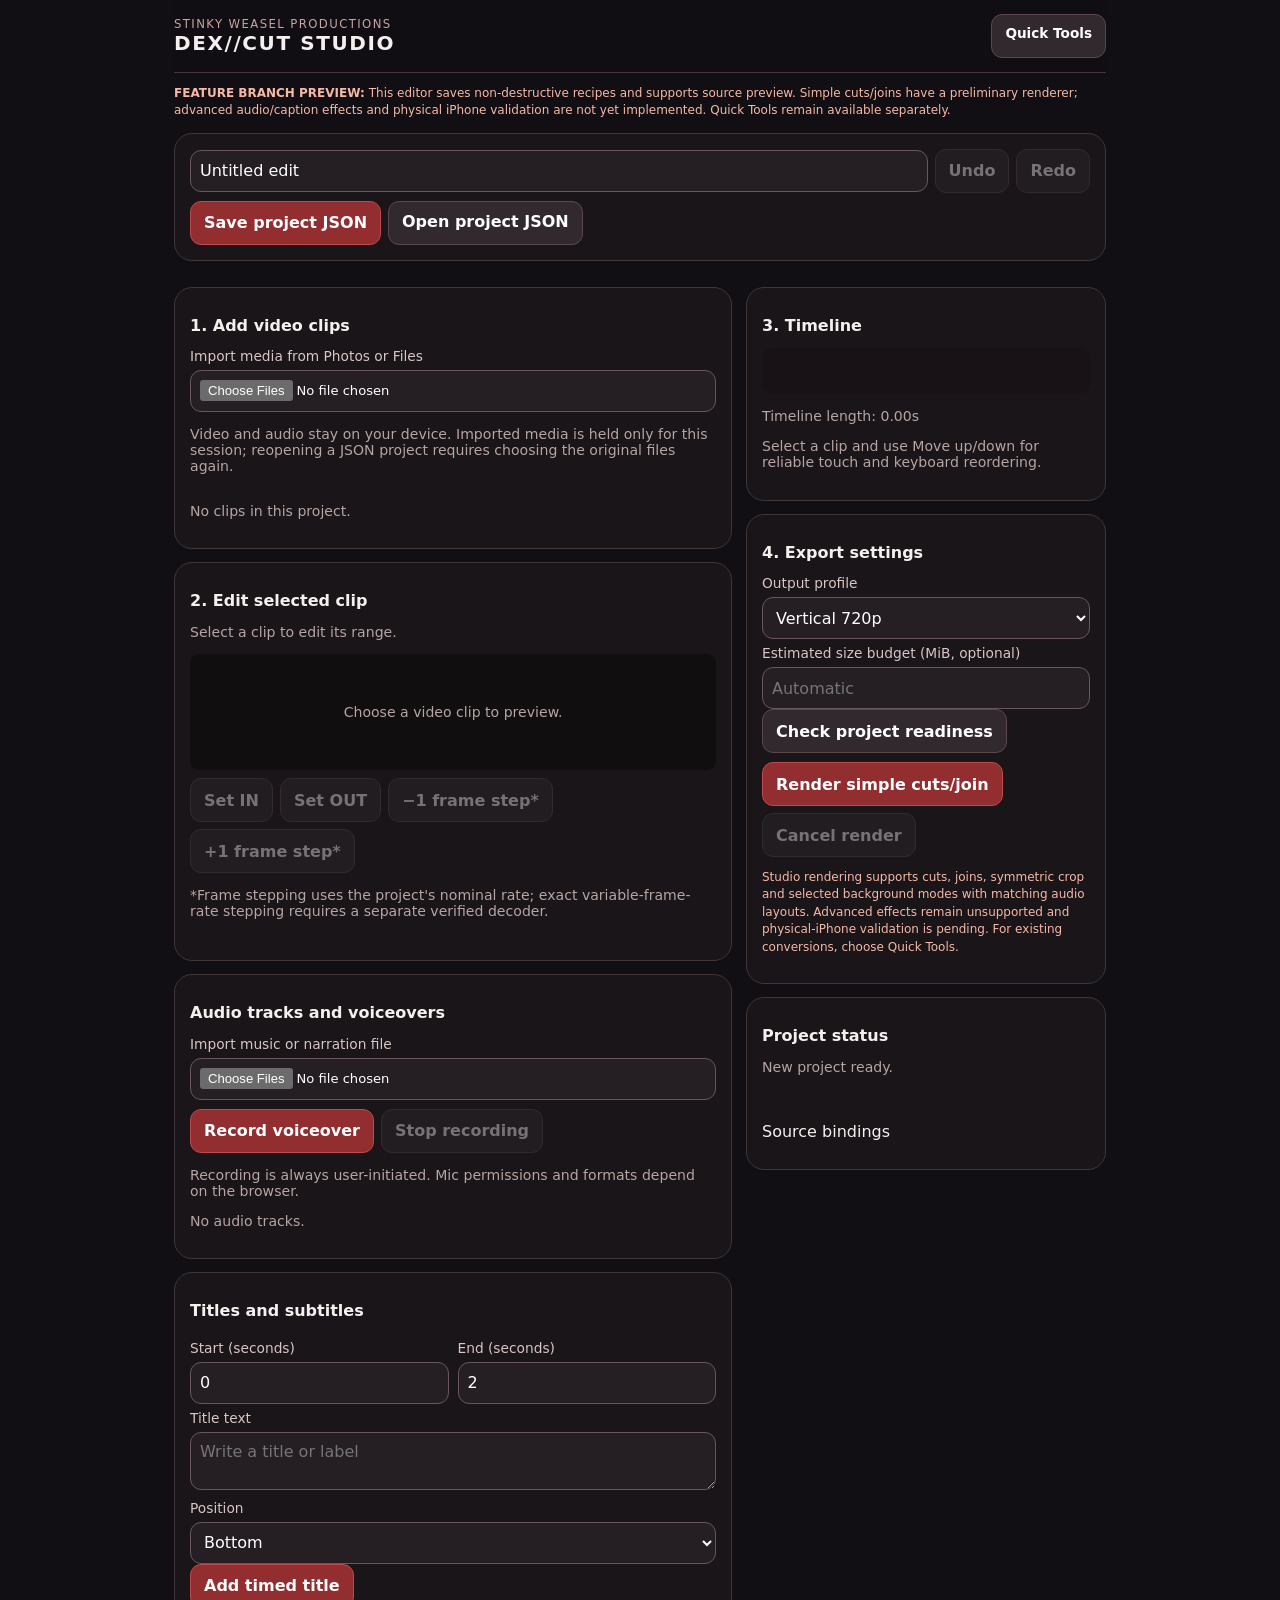
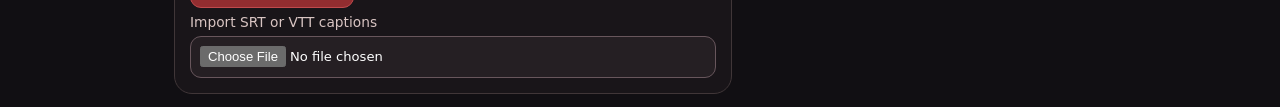
==== studio.html @ 90e0185d "feat(studio): add timed title editor and SRT/VTT import controls" ====
<!doctype html>
<html lang="en">
<head>
<meta charset="utf-8">
<meta name="viewport" content="width=device-width,initial-scale=1,viewport-fit=cover">
<meta name="theme-color" content="#111013">
<title>DEX//CUT — Studio (Development Preview)</title>
<style>
:root{color-scheme:dark;font:16px system-ui,-apple-system,sans-serif;background:#110f13;color:#f5f0ee}*{box-sizing:border-box}body{margin:0;padding:env(safe-area-inset-top) max(14px,env(safe-area-inset-right)) env(safe-area-inset-bottom) max(14px,env(safe-area-inset-left));max-width:960px;margin-inline:auto}header{display:flex;align-items:center;justify-content:space-between;gap:10px;position:sticky;top:0;z-index:2;background:#110f13f5;padding:14px 0;border-bottom:1px solid #423637}h1{font-size:1.25rem;margin:0;letter-spacing:.08em}h2{font-size:1rem}h3{font-size:.96rem;margin:.4rem 0}.eyebrow{color:#caa3a3;font-size:.73rem;text-transform:uppercase;letter-spacing:.12em}.state{font-size:.75rem;color:#f7b8a5;line-height:1.45}.grid{display:grid;grid-template-columns:minmax(0,1fr) minmax(260px,360px);gap:14px}@media(max-width:760px){.grid{display:block}}.panel{border:1px solid #403638;border-radius:18px;background:#191519;padding:15px;margin:13px 0}.muted{color:#b7a5a3;font-size:.88rem}button,.button,input,select,textarea{font:inherit;border-radius:11px}button,.button{background:#922d30;color:#fff;border:1px solid #bf4a4d;padding:10px 13px;min-height:44px;cursor:pointer;font-weight:650}button.secondary,.button.secondary{background:#31292d;border-color:#5d474d}button:disabled{opacity:.4;cursor:not-allowed}button:focus-visible,input:focus-visible,select:focus-visible{outline:3px solid #e8a0a0;outline-offset:2px}input,select,textarea{background:#251f23;color:white;border:1px solid #68565c;padding:9px;width:100%;min-height:42px}label{display:block;font-size:.86rem;color:#d9c5c3;margin:6px 0}input[type=file]{font-size:.82rem}input[type=range]{padding:0;accent-color:#d44b4e}input[type=color]{padding:2px;width:65px}.actions{display:flex;gap:7px;flex-wrap:wrap;align-items:center}.actions>*{flex:0 0 auto}video{width:100%;background:black;border-radius:9px;max-height:310px;object-fit:contain}#previewEmpty{background:#110e10;padding:50px 12px;text-align:center;border-radius:9px}.clips{display:grid;gap:8px}article.clip{background:#241d22;border:1px solid #5b4249;padding:11px;border-radius:13px}article.clip.selected{border-color:#ed7778;box-shadow:inset 0 0 0 1px #ad4040}.clipbar{display:flex;gap:5px;align-items:center;justify-content:space-between}.clipname{font-weight:650;overflow-wrap:anywhere}fieldset{border:1px solid #4b3a41;border-radius:11px;margin:10px 0;padding:10px}legend{color:#f5caca}.controls{display:grid;grid-template-columns:1fr 1fr;gap:9px}.timeline{height:46px;display:flex;overflow:auto;gap:3px;background:#181216;border-radius:10px;padding:5px;touch-action:pan-x} .segment{min-width:22px;background:#773034;border-radius:6px;display:flex;align-items:center;justify-content:center;padding:4px;font-size:.7rem;overflow:hidden}.segment:nth-child(even){background:#9a4040}.thumbs{display:flex;gap:4px;overflow-x:auto;padding:6px 0}.thumbs button{padding:2px;background:#302429;border-color:#64454a;min-height:0;min-width:80px}.thumbs canvas{width:90px;height:50px;object-fit:contain;display:block}#status{min-height:3em}pre{white-space:pre-wrap;word-break:break-word}details{margin-top:9px}summary{cursor:pointer;min-height:44px;display:flex;align-items:center} .sr{position:absolute;clip:rect(0,0,0,0);width:1px;height:1px;overflow:hidden}
</style>
<script defer src="./dexcut-project.js"></script>
<script defer src="./dexcut-export-plan.js"></script>
<script defer src="./dexcut-studio-render.js"></script>
<script defer src="./dexcut-studio.js"></script>
</head>
<body>
<header><div><div class="eyebrow">Stinky Weasel Productions</div><h1>DEX//CUT STUDIO</h1></div><a class="button secondary" href="./" style="text-decoration:none;font-size:.85rem">Quick Tools</a></header>
<p class="state"><strong>FEATURE BRANCH PREVIEW:</strong> This editor saves non-destructive recipes and supports source preview. Simple cuts/joins have a preliminary renderer; advanced audio/caption effects and physical iPhone validation are not yet implemented. Quick Tools remain available separately.</p>
<section class="panel" aria-label="Project">
<div class="actions"><input id="title" aria-label="Project title" value="Untitled edit" style="flex:1 1 180px">
<button id="undo" class="secondary" type="button" disabled>Undo</button><button id="redo" class="secondary" type="button" disabled>Redo</button></div>
<div class="actions" style="margin-top:8px">
<button id="downloadProject" type="button">Save project JSON</button><label class="button secondary" style="margin:0">Open project JSON<input id="openProject" class="sr" type="file" accept=".json,application/json"></label>
</div>
</section>
<div class="grid">
<main>
<section class="panel">
<h2>1. Add video clips</h2>
<label for="mediaInput">Import media from Photos or Files</label><input id="mediaInput" type="file" accept="video/*,audio/*" multiple>
<p class="muted">Video and audio stay on your device. Imported media is held only for this session; reopening a JSON project requires choosing the original files again.</p>
<div id="clipList" class="clips" aria-live="polite"><p class="muted">No clips in this project.</p></div>
</section>
<section class="panel">
<h2>2. Edit selected clip</h2>
<p id="selectedHint" class="muted">Select a clip to edit its range.</p>
<video id="preview" controls playsinline preload="metadata" hidden></video>
<div id="previewEmpty" class="muted">Choose a video clip to preview.</div>
<div class="actions" style="margin-top:8px"><button class="secondary" id="markIn" disabled>Set IN</button><button class="secondary" id="markOut" disabled>Set OUT</button><button class="secondary" id="seekBack" disabled>−1 frame step*</button><button class="secondary" id="seekNext" disabled>+1 frame step*</button></div>
<p class="muted">*Frame stepping uses the project's nominal rate; exact variable-frame-rate stepping requires a separate verified decoder.</p>
<div id="editControls" hidden>
<fieldset><legend>Keep source ranges (seconds)</legend>
<div class="controls"><div><label for="rangeStart">IN</label><input type="number" id="rangeStart" min="0" step=".001"></div><div><label for="rangeEnd">OUT</label><input type="number" id="rangeEnd" min="0" step=".001"></div></div>
<div class="actions" style="margin-top:8px"><button id="addRange" type="button">Add keep range</button><button id="removeRange" class="secondary" type="button">Delete selected range</button><button id="invertRange" class="secondary" type="button">Invert ranges</button></div>
<div id="ranges" aria-live="polite"></div></fieldset>
<fieldset><legend>Crop and framing</legend>
<label for="cropShape">Crop amount (%) — symmetric inset</label><input id="cropShape" type="range" min="0" max="40" step="1" value="0"><output id="cropPercent">0%</output>
<label for="backgroundMode">Background choice</label><select id="backgroundMode"><option value="letterbox">Letterbox</option><option value="blur">Blurred enlargement</option><option value="solid">Solid black background</option></select>
</fieldset>
</div>
<div id="thumbs" class="thumbs" aria-label="Real frame thumbnails"></div>
</section>
<section class="panel">
<h2>Audio tracks and voiceovers</h2>
<label for="audioInput">Import music or narration file</label>
<input id="audioInput" type="file" accept="audio/*" multiple>
<div class="actions" style="margin-top:9px">
<button id="recordVoice" type="button">Record voiceover</button>
<button id="stopVoice" type="button" class="secondary" disabled>Stop recording</button>
</div>
<p id="voiceStatus" role="status" aria-live="polite" class="muted">Recording is always user-initiated. Mic permissions and formats depend on the browser.</p>
<div id="audioTracks" aria-label="Audio track controls"></div>
</section>
<section class="panel">
<h2>Titles and subtitles</h2>
<div class="controls">
<div><label for="textStart">Start (seconds)</label><input id="textStart" type="number" min="0" step=".1" value="0"></div>
<div><label for="textEnd">End (seconds)</label><input id="textEnd" type="number" min=".1" step=".1" value="2"></div>
</div>
<label for="textContent">Title text</label><textarea id="textContent" rows="2" maxlength="400" placeholder="Write a title or label"></textarea>
<label for="textPosition">Position</label><select id="textPosition"><option value="bottom">Bottom</option><option value="center">Center</option><option value="top">Top</option></select>
<div class="actions"><button id="addTitle" type="button">Add timed title</button></div>
<label for="subtitleInput">Import SRT or VTT captions</label><input id="subtitleInput" type="file" accept=".srt,.vtt,text/plain,text/vtt">
<div id="textTracks" aria-label="Title and subtitle cues"></div>
</section>
</main>
<aside>
<section class="panel"><h2>3. Timeline</h2><div id="timeline" class="timeline" aria-label="Clip timeline"></div><p id="duration" class="muted">0 seconds</p><p class="muted">Select a clip and use Move up/down for reliable touch and keyboard reordering.</p></section>
<section class="panel">
<h2>4. Export settings</h2>
<label for="exportPreset">Output profile</label><select id="exportPreset"><option value="portrait-720p">Vertical 720p</option><option value="landscape-720p">Landscape 720p</option><option value="square-720p">Square 720p</option><option value="portrait-1080p">Vertical 1080p</option><option value="messaging">Messaging</option></select>
<label for="sizeTarget">Estimated size budget (MiB, optional)</label><input id="sizeTarget" type="number" min="1" step="1" placeholder="Automatic">
<button type="button" id="checkExport" class="secondary">Check project readiness</button>
<div class="actions" style="margin-top:9px"><button type="button" id="renderVideo">Render simple cuts/join</button><button type="button" id="cancelRender" class="secondary" disabled>Cancel render</button></div>
<progress id="renderProgress" max="100" value="0" hidden style="width:100%" aria-label="Render progress"></progress>
<div id="renderResult" aria-live="polite"></div>
<div id="exportResult" role="status" class="muted"></div>
<p class="state">Studio rendering supports cuts, joins, symmetric crop and selected background modes with matching audio layouts. Advanced effects remain unsupported and physical-iPhone validation is pending. For existing conversions, choose Quick Tools.</p>
</section>
<section class="panel"><h2>Project status</h2><div id="status" role="status" aria-live="polite" class="muted">New project ready.</div><details><summary>Source bindings</summary><div id="bindings" class="muted">No media linked</div></details></section>
</aside>
</div>
</body></html>
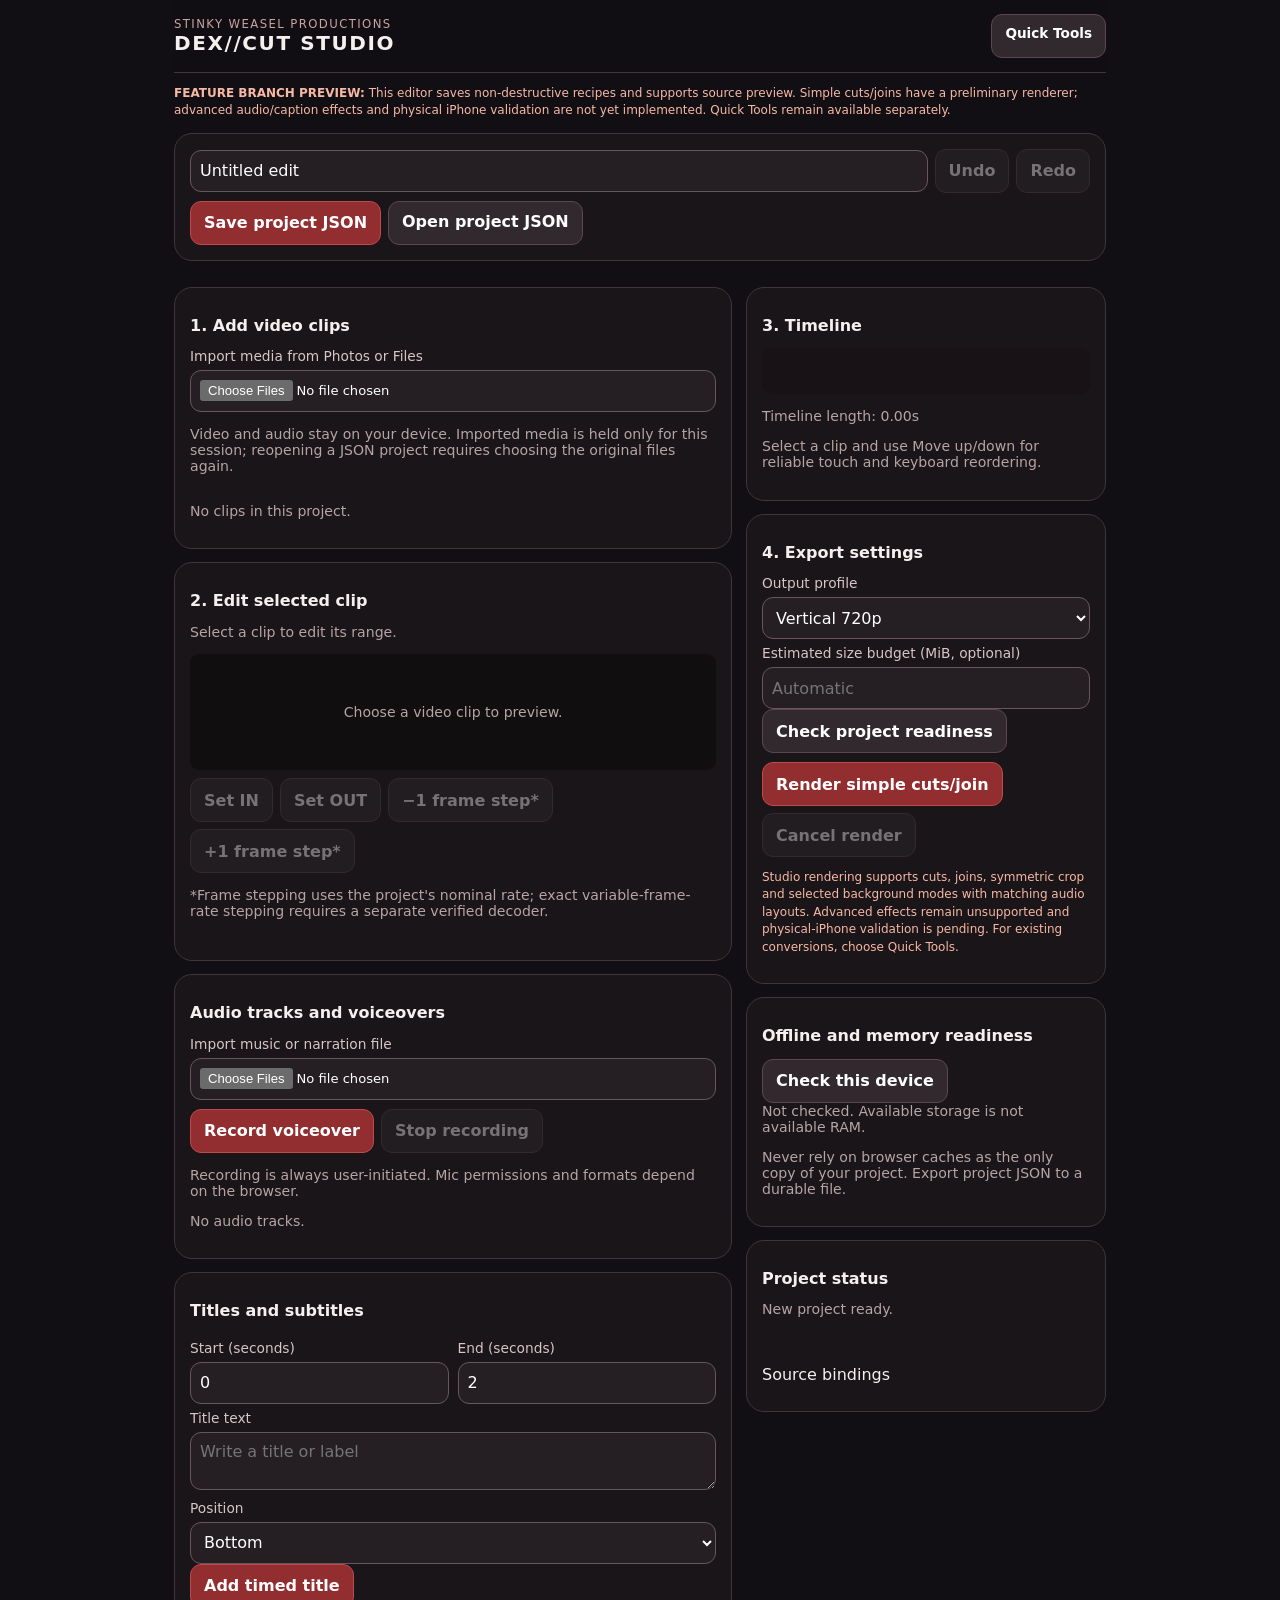
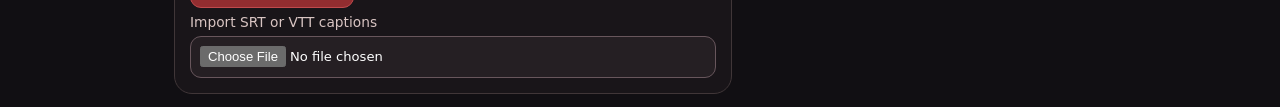
==== commit 557e12f9: "feat(studio): show cache, offline, storage and device-readiness panel" ====
--- a/studio.html
+++ b/studio.html
@@ -11,6 +11,7 @@
 <script defer src="./dexcut-project.js"></script>
 <script defer src="./dexcut-export-plan.js"></script>
 <script defer src="./dexcut-studio-render.js"></script>
+<script defer src="./dexcut-studio-readiness.js"></script>
 <script defer src="./dexcut-studio.js"></script>
 </head>
 <body>
@@ -87,6 +88,12 @@
 <div id="exportResult" role="status" class="muted"></div>
 <p class="state">Studio rendering supports cuts, joins, symmetric crop and selected background modes with matching audio layouts. Advanced effects remain unsupported and physical-iPhone validation is pending. For existing conversions, choose Quick Tools.</p>
 </section>
+<section class="panel">
+<h2>Offline and memory readiness</h2>
+<button id="refreshReadiness" type="button" class="secondary">Check this device</button>
+<div id="readiness" class="muted" role="status" aria-live="polite">Not checked. Available storage is not available RAM.</div>
+<p class="muted">Never rely on browser caches as the only copy of your project. Export project JSON to a durable file.</p>
+</section>
 <section class="panel"><h2>Project status</h2><div id="status" role="status" aria-live="polite" class="muted">New project ready.</div><details><summary>Source bindings</summary><div id="bindings" class="muted">No media linked</div></details></section>
 </aside>
 </div>
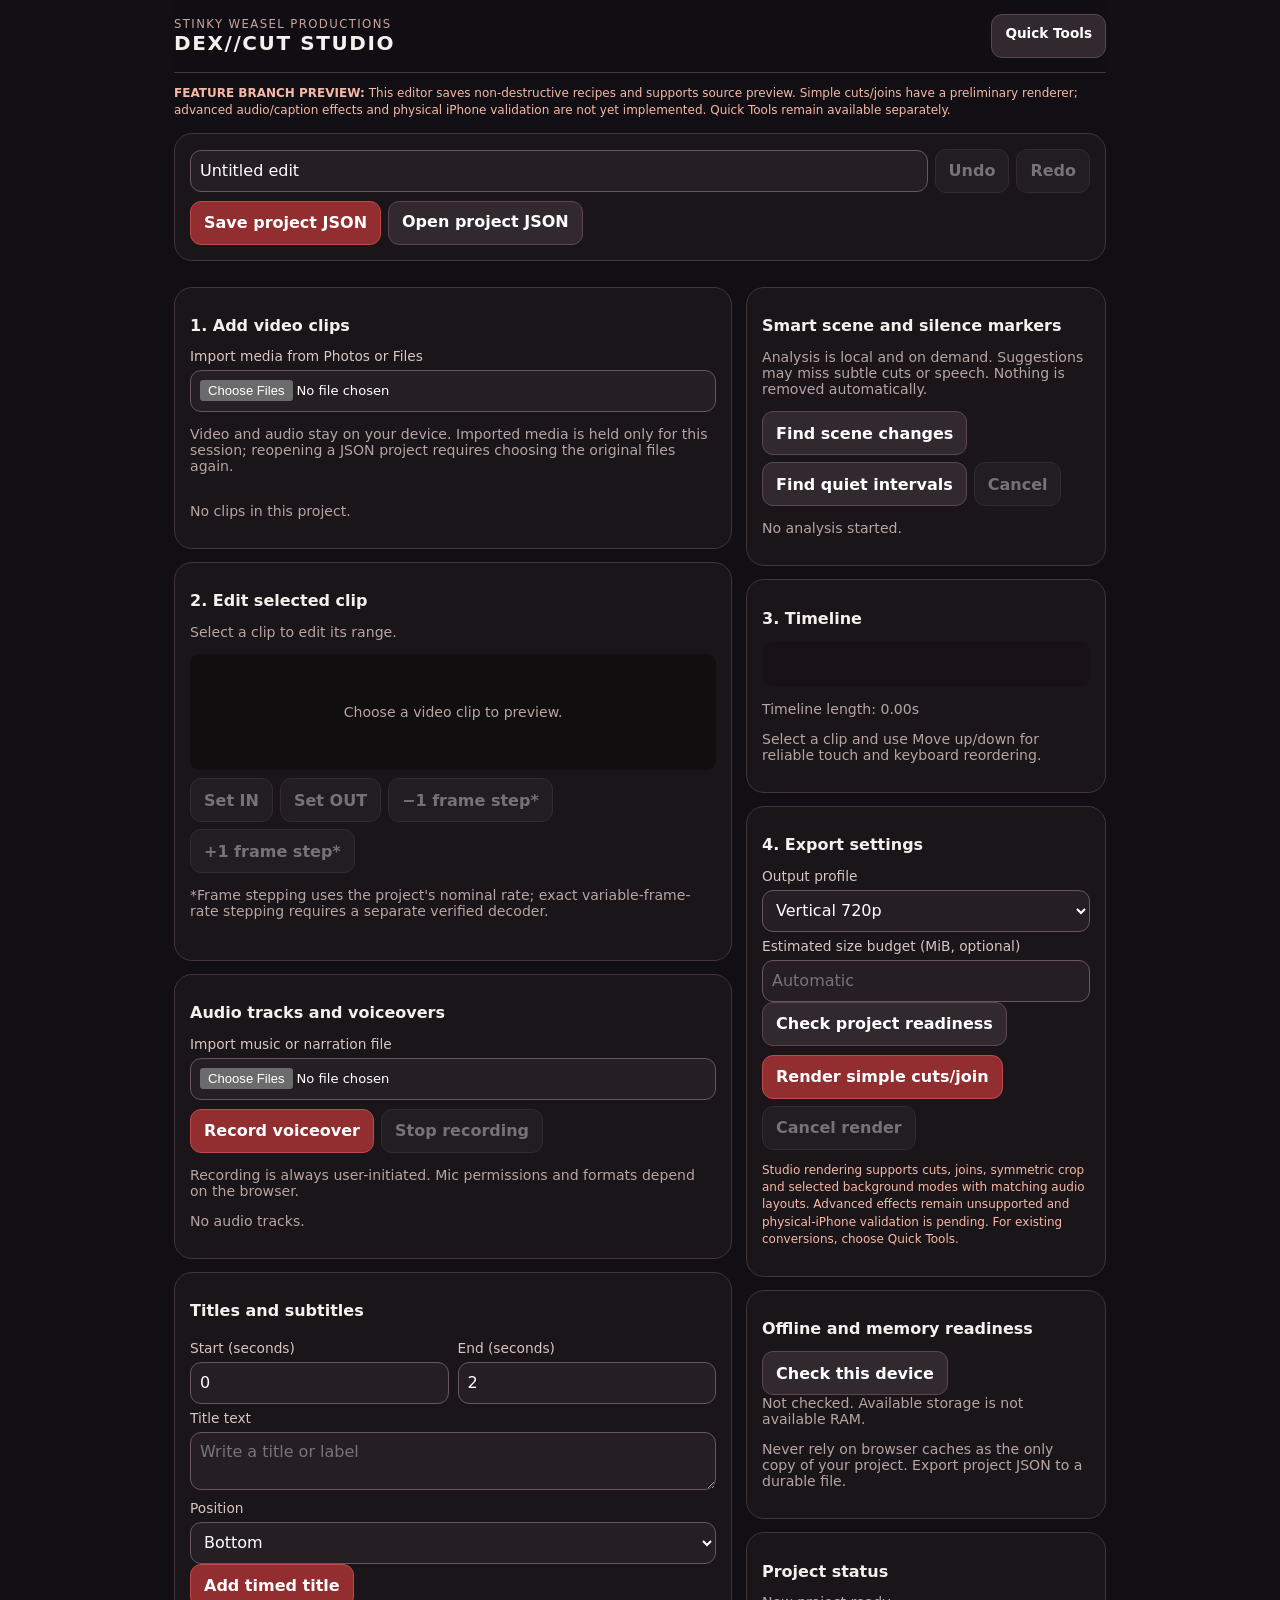
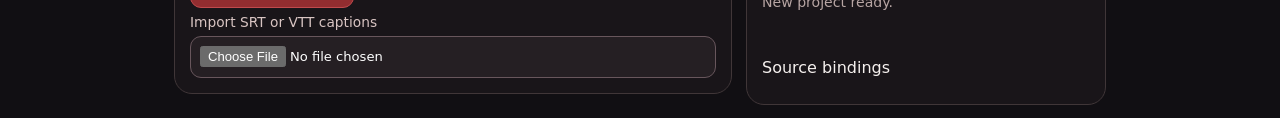
==== commit 08d33472: "feat(studio): expose opt-in scene and silence suggestion tools" ====
--- a/studio.html
+++ b/studio.html
@@ -6,13 +6,15 @@
 <meta name="theme-color" content="#111013">
 <title>DEX//CUT — Studio (Development Preview)</title>
 <style>
-:root{color-scheme:dark;font:16px system-ui,-apple-system,sans-serif;background:#110f13;color:#f5f0ee}*{box-sizing:border-box}body{margin:0;padding:env(safe-area-inset-top) max(14px,env(safe-area-inset-right)) env(safe-area-inset-bottom) max(14px,env(safe-area-inset-left));max-width:960px;margin-inline:auto}header{display:flex;align-items:center;justify-content:space-between;gap:10px;position:sticky;top:0;z-index:2;background:#110f13f5;padding:14px 0;border-bottom:1px solid #423637}h1{font-size:1.25rem;margin:0;letter-spacing:.08em}h2{font-size:1rem}h3{font-size:.96rem;margin:.4rem 0}.eyebrow{color:#caa3a3;font-size:.73rem;text-transform:uppercase;letter-spacing:.12em}.state{font-size:.75rem;color:#f7b8a5;line-height:1.45}.grid{display:grid;grid-template-columns:minmax(0,1fr) minmax(260px,360px);gap:14px}@media(max-width:760px){.grid{display:block}}.panel{border:1px solid #403638;border-radius:18px;background:#191519;padding:15px;margin:13px 0}.muted{color:#b7a5a3;font-size:.88rem}button,.button,input,select,textarea{font:inherit;border-radius:11px}button,.button{background:#922d30;color:#fff;border:1px solid #bf4a4d;padding:10px 13px;min-height:44px;cursor:pointer;font-weight:650}button.secondary,.button.secondary{background:#31292d;border-color:#5d474d}button:disabled{opacity:.4;cursor:not-allowed}button:focus-visible,input:focus-visible,select:focus-visible{outline:3px solid #e8a0a0;outline-offset:2px}input,select,textarea{background:#251f23;color:white;border:1px solid #68565c;padding:9px;width:100%;min-height:42px}label{display:block;font-size:.86rem;color:#d9c5c3;margin:6px 0}input[type=file]{font-size:.82rem}input[type=range]{padding:0;accent-color:#d44b4e}input[type=color]{padding:2px;width:65px}.actions{display:flex;gap:7px;flex-wrap:wrap;align-items:center}.actions>*{flex:0 0 auto}video{width:100%;background:black;border-radius:9px;max-height:310px;object-fit:contain}#previewEmpty{background:#110e10;padding:50px 12px;text-align:center;border-radius:9px}.clips{display:grid;gap:8px}article.clip{background:#241d22;border:1px solid #5b4249;padding:11px;border-radius:13px}article.clip.selected{border-color:#ed7778;box-shadow:inset 0 0 0 1px #ad4040}.clipbar{display:flex;gap:5px;align-items:center;justify-content:space-between}.clipname{font-weight:650;overflow-wrap:anywhere}fieldset{border:1px solid #4b3a41;border-radius:11px;margin:10px 0;padding:10px}legend{color:#f5caca}.controls{display:grid;grid-template-columns:1fr 1fr;gap:9px}.timeline{height:46px;display:flex;overflow:auto;gap:3px;background:#181216;border-radius:10px;padding:5px;touch-action:pan-x} .segment{min-width:22px;background:#773034;border-radius:6px;display:flex;align-items:center;justify-content:center;padding:4px;font-size:.7rem;overflow:hidden}.segment:nth-child(even){background:#9a4040}.thumbs{display:flex;gap:4px;overflow-x:auto;padding:6px 0}.thumbs button{padding:2px;background:#302429;border-color:#64454a;min-height:0;min-width:80px}.thumbs canvas{width:90px;height:50px;object-fit:contain;display:block}#status{min-height:3em}pre{white-space:pre-wrap;word-break:break-word}details{margin-top:9px}summary{cursor:pointer;min-height:44px;display:flex;align-items:center} .sr{position:absolute;clip:rect(0,0,0,0);width:1px;height:1px;overflow:hidden}
+:root{color-scheme:dark;font:16px system-ui,-apple-system,sans-serif;background:#110f13;color:#f5f0ee}*{box-sizing:border-box}body{margin:0;padding:env(safe-area-inset-top) max(14px,env(safe-area-inset-right)) env(safe-area-inset-bottom) max(14px,env(safe-area-inset-left));max-width:960px;margin-inline:auto}header{display:flex;align-items:center;justify-content:space-between;gap:10px;position:sticky;top:0;z-index:2;background:#110f13f5;padding:14px 0;border-bottom:1px solid #423637}h1{font-size:1.25rem;margin:0;letter-spacing:.08em}h2{font-size:1rem}h3{font-size:.96rem;margin:.4rem 0}.eyebrow{color:#caa3a3;font-size:.73rem;text-transform:uppercase;letter-spacing:.12em}.state{font-size:.75rem;color:#f7b8a5;line-height:1.45}.grid{display:grid;grid-template-columns:minmax(0,1fr) minmax(260px,360px);gap:14px}@media(max-width:760px){.grid{display:block}}.panel{border:1px solid #403638;border-radius:18px;background:#191519;padding:15px;margin:13px 0}.muted{color:#b7a5a3;font-size:.88rem}button,.button,input,select,textarea{font:inherit;border-radius:11px}button,.button{background:#922d30;color:#fff;border:1px solid #bf4a4d;padding:10px 13px;min-height:44px;cursor:pointer;font-weight:650}button.secondary,.button.secondary{background:#31292d;border-color:#5d474d}button:disabled{opacity:.4;cursor:not-allowed}button:focus-visible,input:focus-visible,select:focus-visible{outline:3px solid #e8a0a0;outline-offset:2px}input,select,textarea{background:#251f23;color:white;border:1px solid #68565c;padding:9px;width:100%;min-height:42px}label{display:block;font-size:.86rem;color:#d9c5c3;margin:6px 0}input[type=file]{font-size:.82rem}input[type=range]{padding:0;accent-color:#d44b4e}input[type=color]{padding:2px;width:65px}.actions{display:flex;gap:7px;flex-wrap:wrap;align-items:center}.actions>*{flex:0 0 auto}video{width:100%;background:black;border-radius:9px;max-height:310px;object-fit:contain}#previewEmpty{background:#110e10;padding:50px 12px;text-align:center;border-radius:9px}.clips{display:grid;gap:8px}article.clip{background:#241d22;border:1px solid #5b4249;padding:11px;border-radius:13px}article.clip.selected{border-color:#ed7778;box-shadow:inset 0 0 0 1px #ad4040}.clipbar{display:flex;gap:5px;align-items:center;justify-content:space-between}.clipname{font-weight:650;overflow-wrap:anywhere}canvas.editorCanvas{width:100%;display:block;background:#171116;border-radius:11px;touch-action:none;border:1px solid #755258;cursor:crosshair}fieldset{border:1px solid #4b3a41;border-radius:11px;margin:10px 0;padding:10px}legend{color:#f5caca}.controls{display:grid;grid-template-columns:1fr 1fr;gap:9px}.timeline{height:46px;display:flex;overflow:auto;gap:3px;background:#181216;border-radius:10px;padding:5px;touch-action:pan-x} .segment{min-width:22px;background:#773034;border-radius:6px;display:flex;align-items:center;justify-content:center;padding:4px;font-size:.7rem;overflow:hidden}.segment:nth-child(even){background:#9a4040}.thumbs{display:flex;gap:4px;overflow-x:auto;padding:6px 0}.thumbs button{padding:2px;background:#302429;border-color:#64454a;min-height:0;min-width:80px}.thumbs canvas{width:90px;height:50px;object-fit:contain;display:block}#status{min-height:3em}pre{white-space:pre-wrap;word-break:break-word}details{margin-top:9px}summary{cursor:pointer;min-height:44px;display:flex;align-items:center} .sr{position:absolute;clip:rect(0,0,0,0);width:1px;height:1px;overflow:hidden}
 </style>
 <script defer src="./dexcut-project.js"></script>
 <script defer src="./dexcut-export-plan.js"></script>
 <script defer src="./dexcut-studio-render.js"></script>
 <script defer src="./dexcut-studio-readiness.js"></script>
 <script defer src="./dexcut-studio.js"></script>
+<script defer src="./dexcut-studio-gestures.js"></script>
+<script defer src="./dexcut-studio-markers.js"></script>
 </head>
 <body>
 <header><div><div class="eyebrow">Stinky Weasel Productions</div><h1>DEX//CUT STUDIO</h1></div><a class="button secondary" href="./" style="text-decoration:none;font-size:.85rem">Quick Tools</a></header>
@@ -40,6 +42,17 @@
 <div class="actions" style="margin-top:8px"><button class="secondary" id="markIn" disabled>Set IN</button><button class="secondary" id="markOut" disabled>Set OUT</button><button class="secondary" id="seekBack" disabled>−1 frame step*</button><button class="secondary" id="seekNext" disabled>+1 frame step*</button></div>
 <p class="muted">*Frame stepping uses the project's nominal rate; exact variable-frame-rate stepping requires a separate verified decoder.</p>
 <div id="editControls" hidden>
+<fieldset><legend>Precision time ruler</legend>
+<canvas id="precisionTrack" class="editorCanvas" width="800" height="105" role="img" aria-label="Time ruler: drag playhead, pinch to zoom"></canvas>
+<div class="controls">
+<div><label for="timelineZoom">Timeline zoom</label><input id="timelineZoom" type="range" min="1" max="20" value="1"></div>
+<div><label for="timelinePan">Pan across source</label><input id="timelinePan" type="range" min="0" max="100" value="0"></div>
+</div><label><input id="snapCuts" type="checkbox" checked style="width:auto;min-height:0"> Snap to cut boundaries</label>
+</fieldset>
+<fieldset><legend>Interactive crop positioning</legend>
+<canvas id="cropWorkspace" class="editorCanvas" width="800" height="450" role="img" aria-label="Video crop: drag to move selected area and pinch to resize"></canvas>
+<p class="muted">Drag the crop rectangle; pinch it on a touchscreen. Dashed lines mark the approximate 10% safe area. Keep the numeric inset control below as an alternative.</p>
+</fieldset>
 <fieldset><legend>Keep source ranges (seconds)</legend>
 <div class="controls"><div><label for="rangeStart">IN</label><input type="number" id="rangeStart" min="0" step=".001"></div><div><label for="rangeEnd">OUT</label><input type="number" id="rangeEnd" min="0" step=".001"></div></div>
 <div class="actions" style="margin-top:8px"><button id="addRange" type="button">Add keep range</button><button id="removeRange" class="secondary" type="button">Delete selected range</button><button id="invertRange" class="secondary" type="button">Invert ranges</button></div>
@@ -76,6 +89,13 @@
 </section>
 </main>
 <aside>
+<section class="panel">
+<h2>Smart scene and silence markers</h2>
+<p class="muted">Analysis is local and on demand. Suggestions may miss subtle cuts or speech. Nothing is removed automatically.</p>
+<div class="actions"><button id="analyzeScenes" type="button" class="secondary">Find scene changes</button><button id="analyzeSilence" type="button" class="secondary">Find quiet intervals</button><button id="cancelAnalyze" type="button" class="secondary" disabled>Cancel</button></div>
+<p id="analyzeStatus" role="status" class="muted">No analysis started.</p>
+<div id="markerResults" aria-label="Suggested cut points"></div>
+</section>
 <section class="panel"><h2>3. Timeline</h2><div id="timeline" class="timeline" aria-label="Clip timeline"></div><p id="duration" class="muted">0 seconds</p><p class="muted">Select a clip and use Move up/down for reliable touch and keyboard reordering.</p></section>
 <section class="panel">
 <h2>4. Export settings</h2>
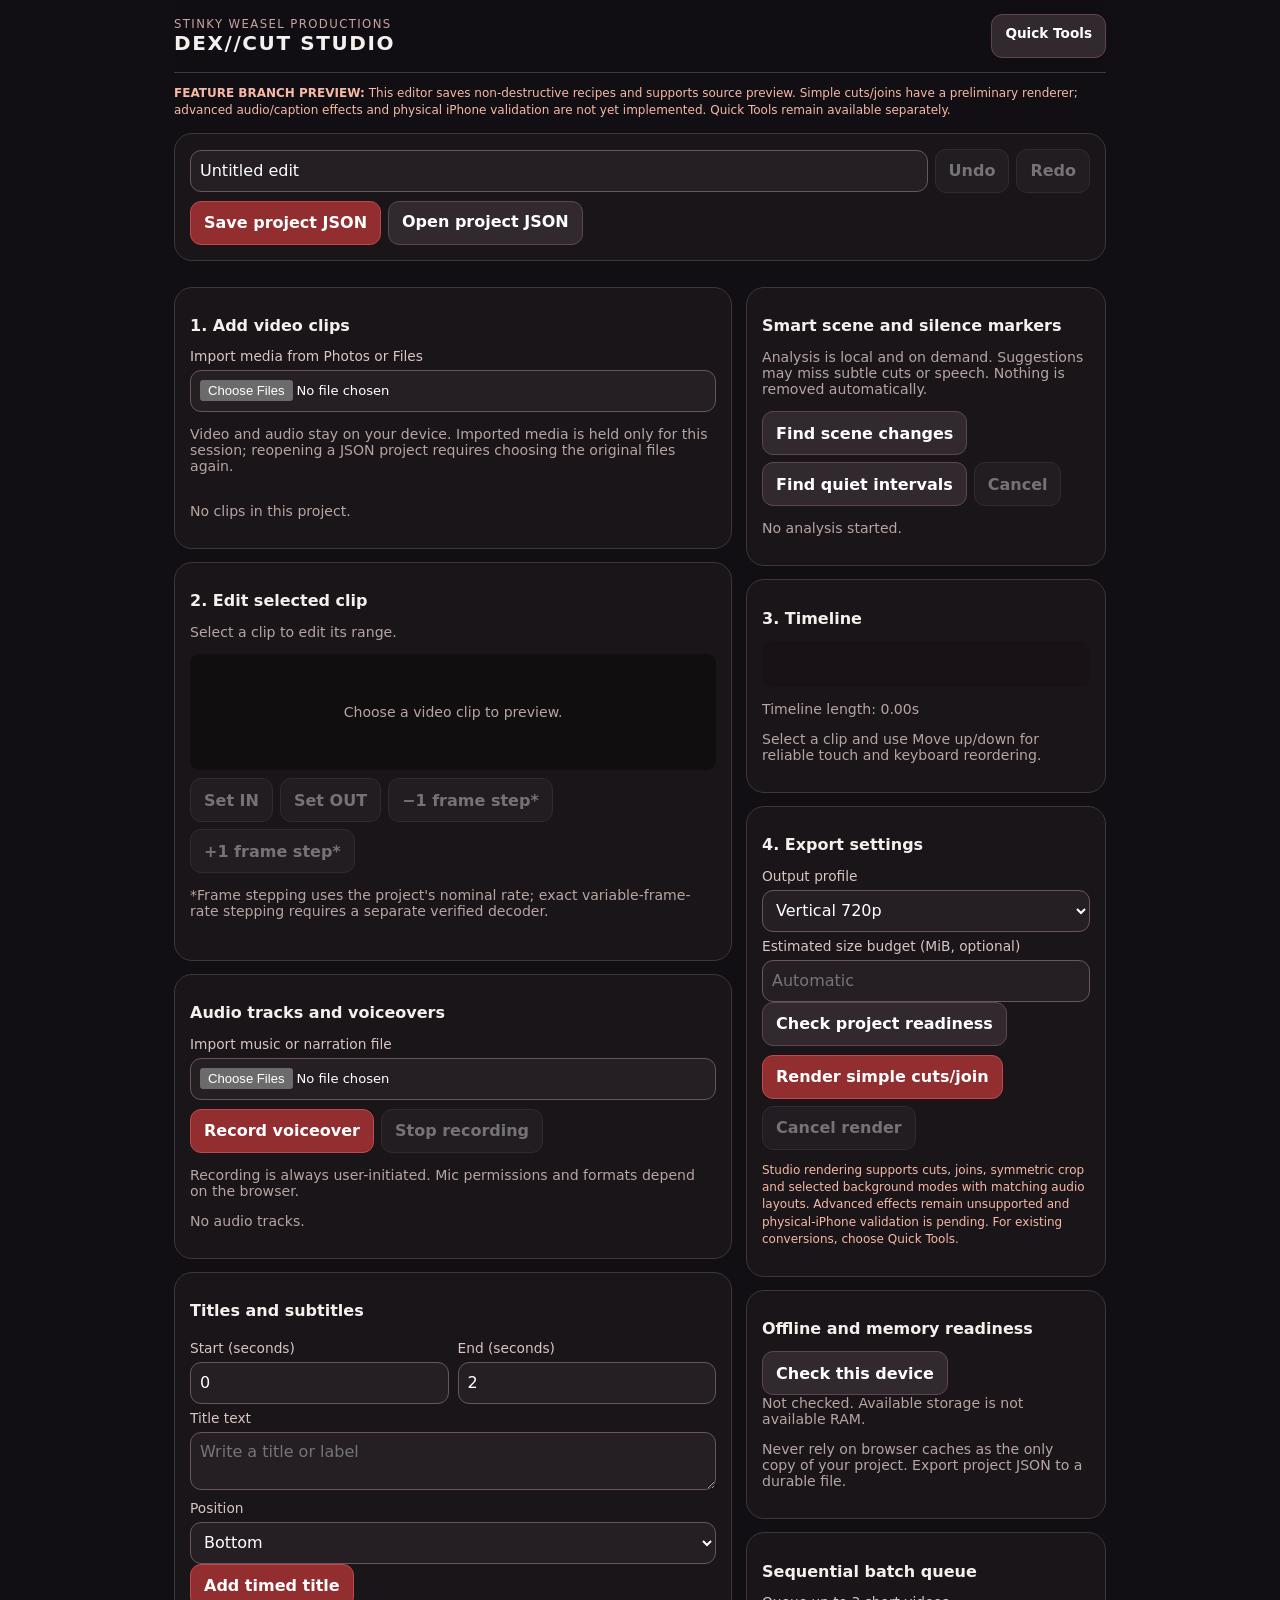
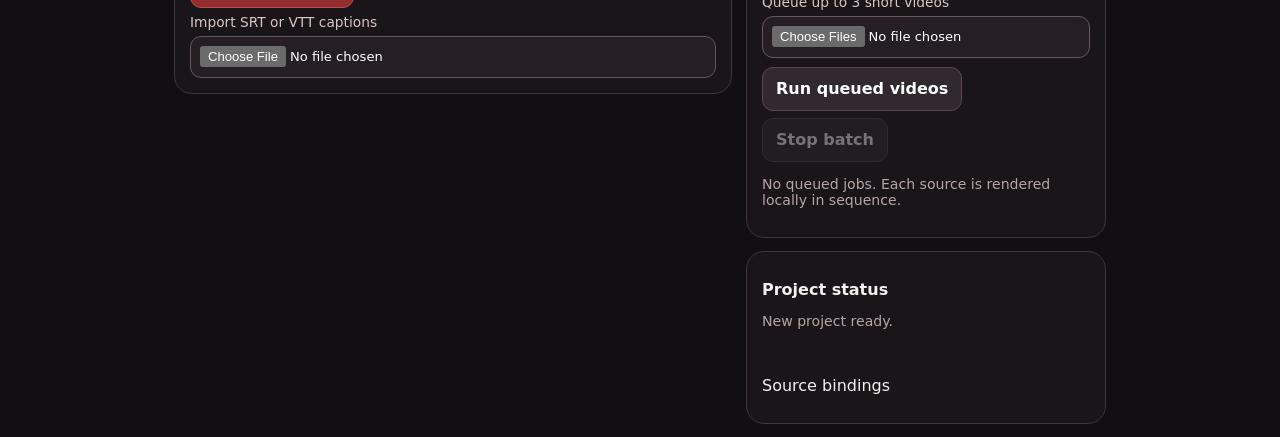
==== commit 824dffd0: "feat(studio): add bounded sequential batch queue interface" ====
--- a/studio.html
+++ b/studio.html
@@ -15,6 +15,7 @@
 <script defer src="./dexcut-studio.js"></script>
 <script defer src="./dexcut-studio-gestures.js"></script>
 <script defer src="./dexcut-studio-markers.js"></script>
+<script defer src="./dexcut-studio-batch.js"></script>
 </head>
 <body>
 <header><div><div class="eyebrow">Stinky Weasel Productions</div><h1>DEX//CUT STUDIO</h1></div><a class="button secondary" href="./" style="text-decoration:none;font-size:.85rem">Quick Tools</a></header>
@@ -114,6 +115,14 @@
 <div id="readiness" class="muted" role="status" aria-live="polite">Not checked. Available storage is not available RAM.</div>
 <p class="muted">Never rely on browser caches as the only copy of your project. Export project JSON to a durable file.</p>
 </section>
+<section class="panel">
+<h2>Sequential batch queue</h2>
+<label for="batchInput">Queue up to 3 short videos</label>
+<input id="batchInput" type="file" accept="video/*" multiple>
+<div class="actions" style="margin-top:9px"><button id="runBatch" type="button" class="secondary">Run queued videos</button><button id="cancelBatch" type="button" class="secondary" disabled>Stop batch</button></div>
+<p id="batchStatus" class="muted" role="status" aria-live="polite">No queued jobs. Each source is rendered locally in sequence.</p>
+<div id="batchList"></div>
+</section>
 <section class="panel"><h2>Project status</h2><div id="status" role="status" aria-live="polite" class="muted">New project ready.</div><details><summary>Source bindings</summary><div id="bindings" class="muted">No media linked</div></details></section>
 </aside>
 </div>
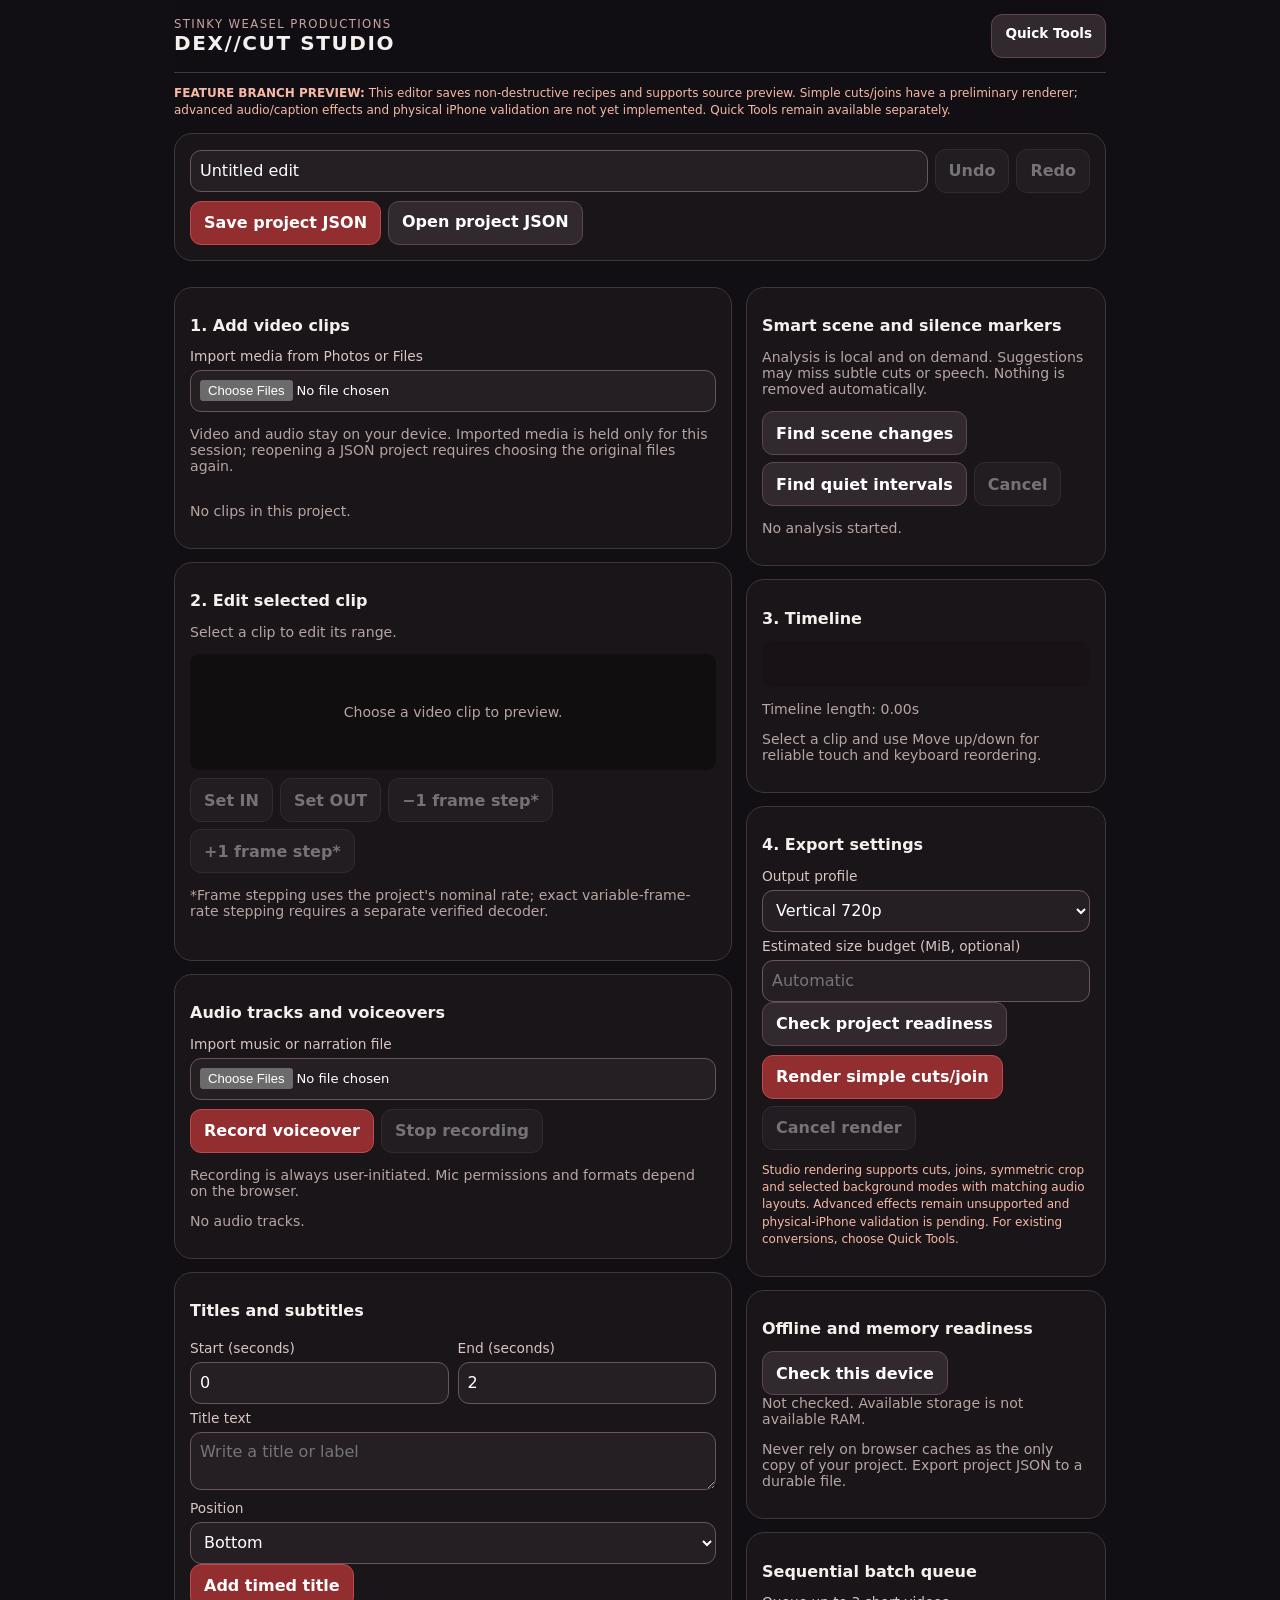
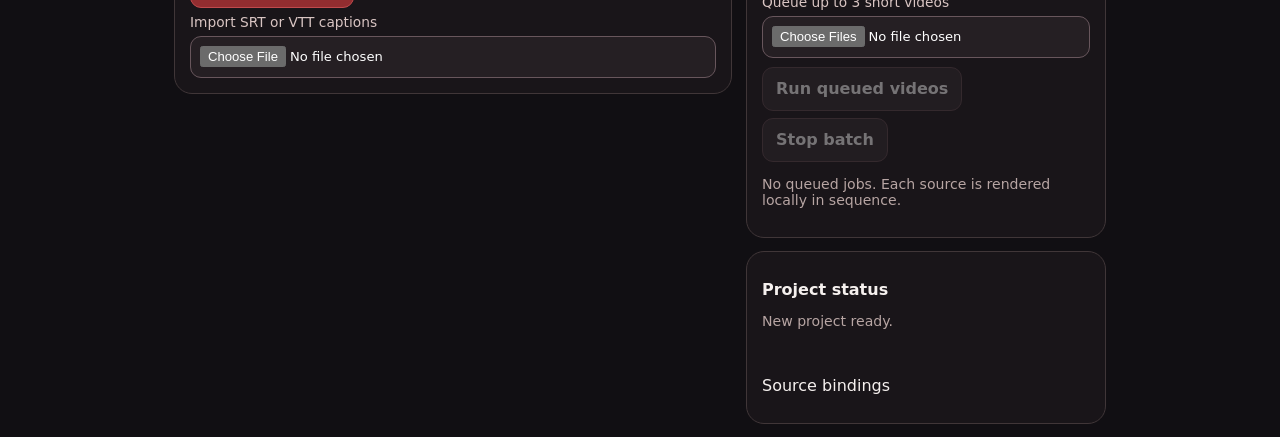
==== commit 11eaf208: "feat(studio): offer custom background color for video reframing" ====
--- a/studio.html
+++ b/studio.html
@@ -60,7 +60,7 @@
 <div id="ranges" aria-live="polite"></div></fieldset>
 <fieldset><legend>Crop and framing</legend>
 <label for="cropShape">Crop amount (%) — symmetric inset</label><input id="cropShape" type="range" min="0" max="40" step="1" value="0"><output id="cropPercent">0%</output>
-<label for="backgroundMode">Background choice</label><select id="backgroundMode"><option value="letterbox">Letterbox</option><option value="blur">Blurred enlargement</option><option value="solid">Solid black background</option></select>
+<label for="backgroundMode">Background choice</label><select id="backgroundMode"><option value="letterbox">Letterbox</option><option value="blur">Blurred enlargement</option><option value="solid">Custom solid color</option></select><label for="backgroundColor">Background color</label><input id="backgroundColor" type="color" value="#000000">
 </fieldset>
 </div>
 <div id="thumbs" class="thumbs" aria-label="Real frame thumbnails"></div>
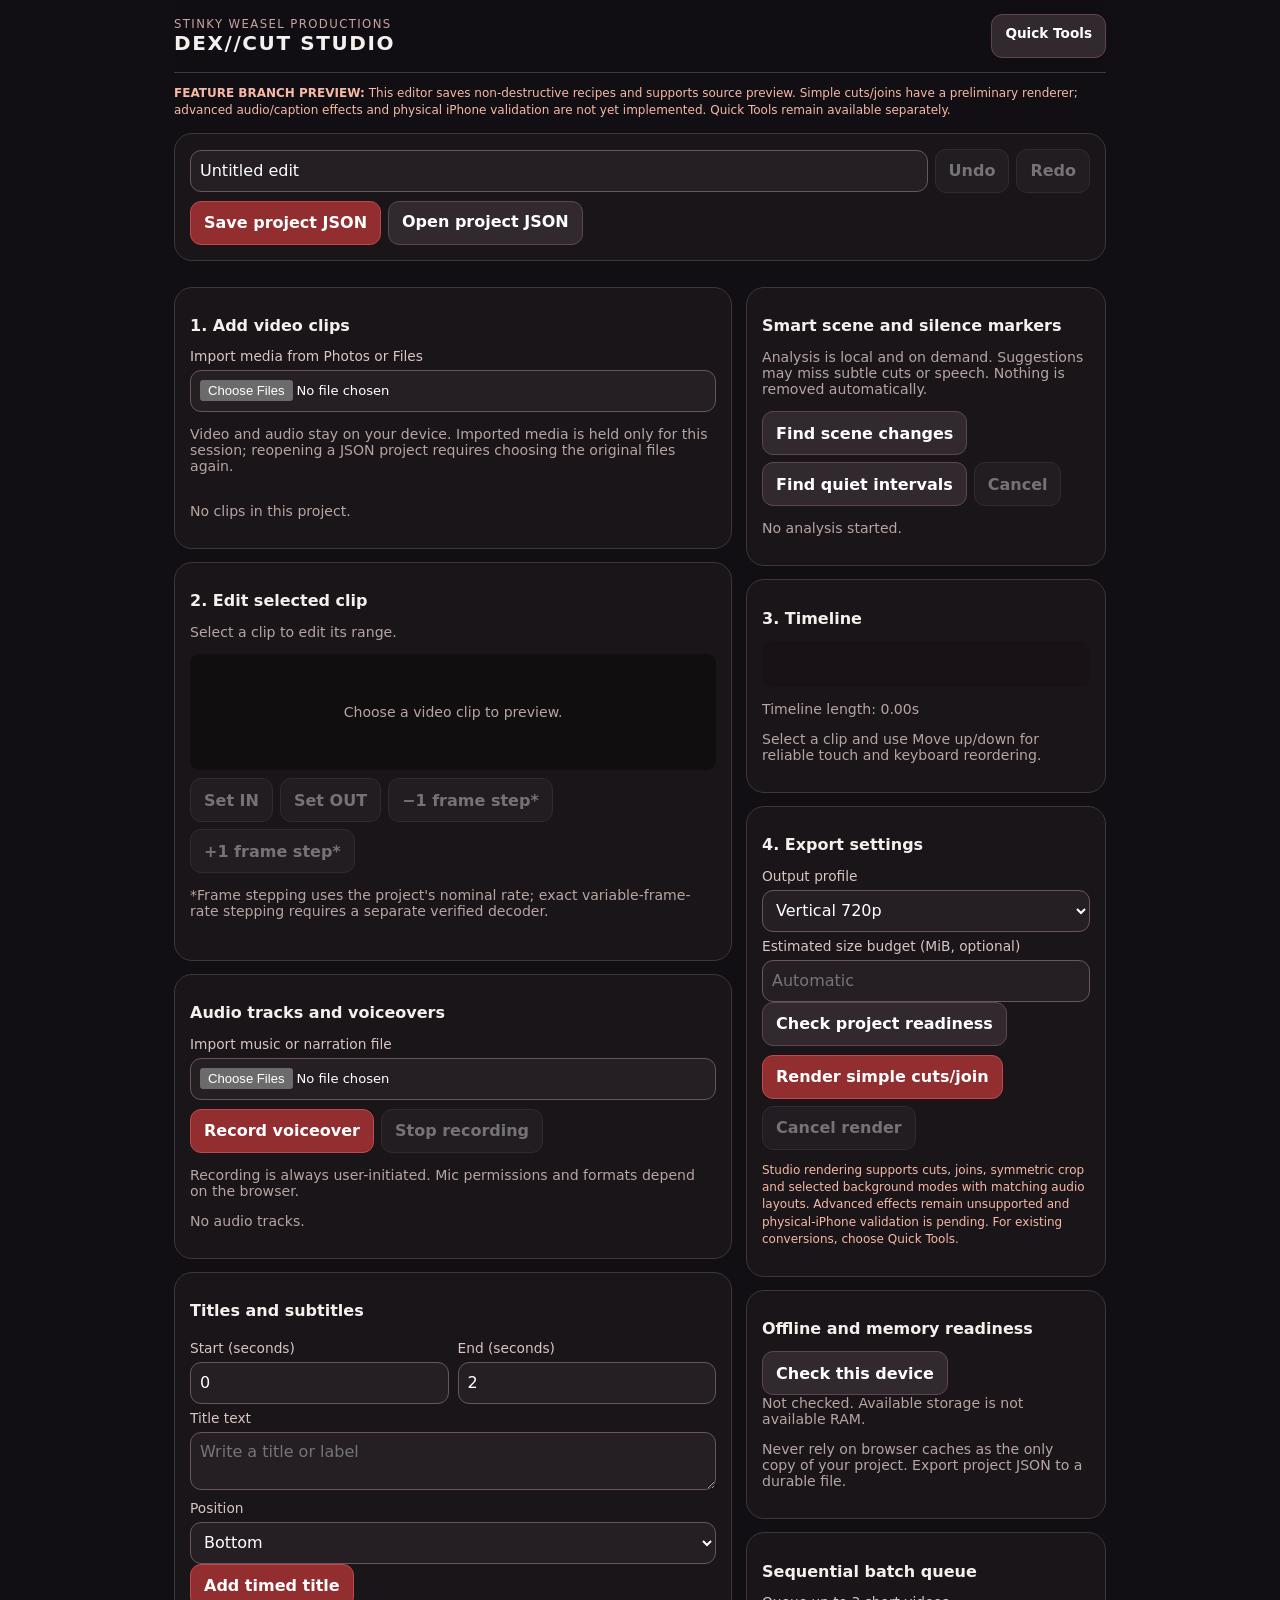
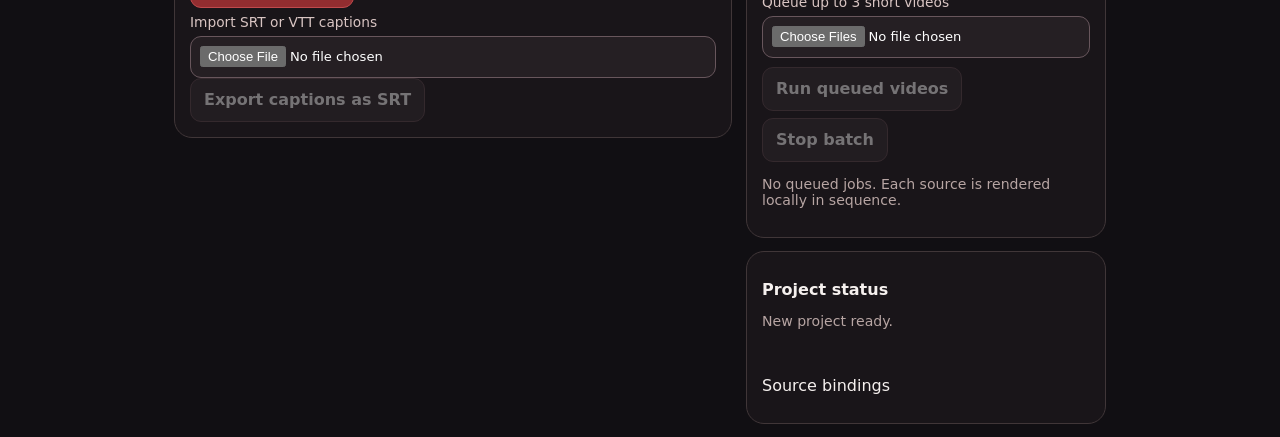
==== commit a5587984: "feat(studio): expose separate SRT subtitle export" ====
--- a/studio.html
+++ b/studio.html
@@ -86,6 +86,7 @@
 <label for="textPosition">Position</label><select id="textPosition"><option value="bottom">Bottom</option><option value="center">Center</option><option value="top">Top</option></select>
 <div class="actions"><button id="addTitle" type="button">Add timed title</button></div>
 <label for="subtitleInput">Import SRT or VTT captions</label><input id="subtitleInput" type="file" accept=".srt,.vtt,text/plain,text/vtt">
+<button id="exportSrt" type="button" class="secondary" disabled>Export captions as SRT</button>
 <div id="textTracks" aria-label="Title and subtitle cues"></div>
 </section>
 </main>
